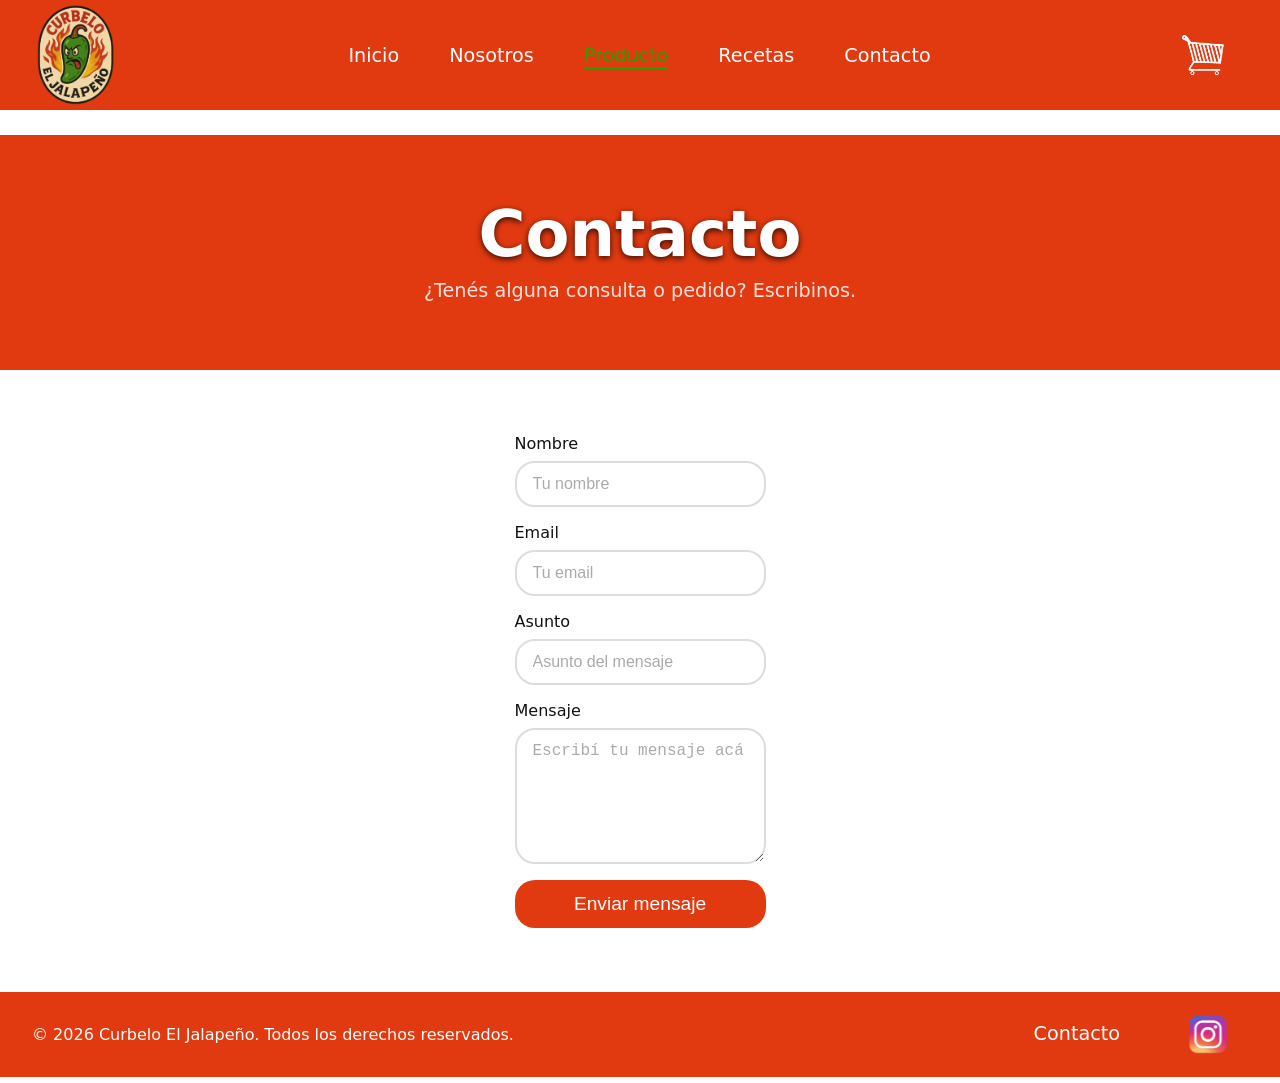
==== pages/contacto.html @ a9bf5a0f "Reorganizo páginas en carpeta pages y actualizo rutas Creación de la carpeta pages, donde fueron mov" ====
<!DOCTYPE html>
<html lang="es">
<head>
  <meta charset="UTF-8">
  <meta name="viewport" content="width=device-width, initial-scale=1.0">
  <meta name="description" content="Curbelo El Jalapeño — jalapeños artesanales con identidad mexicano-argentina. Elaboración 100% artesanal, sabor único y picante equilibrado.">
    <!-- Autor y robots -->
  <meta name="author" content="Curbelo El Jalapeño">
  <meta name="robots" content="index, follow">
  <!-- Open Graph (para compartir en redes sociales) -->
  <meta property="og:title" content="Curbelo El Jalapeño">
  <meta property="og:description" content="Jalapeños artesanales con identidad mexicano-argentina.">
  <meta property="og:type" content="website">
  <meta property="og:url" content="https://curbeloeljalapenio.com">
  <link rel="stylesheet" href="../css/estilos.css">
  <title>Contacto | Curbelo El Jalapeño</title>
</head>
<body>

  <header>
    <nav class="nav">
           <a href="../index.html"><img src="../img/logo.png" alt="Logo Cubelo el Jalapeño"></a>
        <ul class="menu" id="menu">
            <li><a href="../index.html">Inicio</a></li>
            <li><a href="nosotros.html">Nosotros</a></li>
            <li><a href="producto.html"  class="activo">Producto</a></li>
            <li><a href="recetas.html">Recetas</a></li>
            <li><a href="contacto.html">Contacto</a></li>
        </ul>
            <div class="carrito">
           <a href="tienda.html"><img src="../img/carrito.png" alt="Carrito de compra"></a>
            </div>

            <button class="nav__hamburguesa" id="hamburguesa" aria-label="Abrir menú">
              <span></span>
              <span></span>
              <span></span>
            </button>
      </nav>
  </header>

  <main>

    <section class="contacto-hero">
      <h1>Contacto</h1>
      <p>¿Tenés alguna consulta o pedido? Escribinos.</p>
    </section>

    <section class="contacto-form">
      <form action="mailto:contacto@curbeloeljalapenio.com" method="POST" enctype="text/plain">
        
        <div class="form-grupo">
          <label for="nombre">Nombre</label>
          <input type="text" id="nombre" name="nombre" placeholder="Tu nombre" required>
        </div>

        <div class="form-grupo">
          <label for="email">Email</label>
          <input type="email" id="email" name="email" placeholder="Tu email" required>
        </div>

        <div class="form-grupo">
          <label for="asunto">Asunto</label>
          <input type="text" id="asunto" name="asunto" placeholder="Asunto del mensaje" required>
        </div>

        <div class="form-grupo">
          <label for="mensaje">Mensaje</label>
          <textarea id="mensaje" name="mensaje" rows="6" placeholder="Escribí tu mensaje acá" required></textarea>
        </div>

        <button type="submit" class="btn-enviar">Enviar mensaje</button>

      </form>
    </section>

  </main>

  <footer>
    <p>© 2026 Curbelo El Jalapeño. Todos los derechos reservados.</p>
    <div class="infofooter">
      <p><a href="contacto.html">Contacto</a></p>
      <a href="https://www.instagram.com/curbeloeljalapenio/">
        <img src="../img/instagram.png" alt="Instagram Curbelo El Jalapeño">
      </a>
    </div>
  </footer>

  <script>
      const hamburguesa = document.getElementById('hamburguesa');
      const menu = document.getElementById('menu');

      hamburguesa.addEventListener('click', () => {
        menu.classList.toggle('abierto');
      });
    </script>

</body>
</html>
---- css/estilos.css ----
.tienda-producto, .tienda-form, .contacto-form, .recetas-lista {
  max-width: 1100px;
  margin: 0 auto;
  padding: 0 2rem;
}

.recetas-hero .recetas-hero-contenido, .nosotros-hero .nosotros-hero-contenido, .banner-texto {
  position: relative;
  z-index: 1;
  text-align: center;
}

* {
  margin: 0;
  padding: 0;
  box-sizing: border-box;
}

body {
  background-color: #ffffff;
  font-family: system-ui, -apple-system, sans-serif;
  font-size: 16px;
  display: flex;
  flex-direction: column;
  min-height: 100vh;
}

main {
  flex: 1;
  display: flex;
  flex-direction: column;
}

img {
  max-width: 100%;
  height: auto;
  display: block;
}

h1, h2, h3, h4, h5, h6 {
  font-weight: 700;
  line-height: 1.1;
}

p {
  line-height: 1.5;
}

.rojo {
  color: red;
}

.verde {
  color: #27a102;
}

.celeste {
  color: rgb(25, 209, 233);
}

header {
  background-color: rgb(226, 58, 16);
  position: sticky;
  top: 0;
  z-index: 100;
}

.nav {
  display: flex;
  justify-content: space-between;
  align-items: center;
  height: 110px;
  padding: 0 2rem;
}
.nav img {
  height: 120px;
  transition: all 0.4s ease;
}
.nav img:hover {
  transform: scale(1.05);
}

.menu {
  display: flex;
  gap: 50px;
  list-style: none;
  margin: 0;
  padding: 0;
}
.menu a {
  text-decoration: none;
  color: #ffffff;
  font-size: 1.2rem;
  transition: all 0.4s ease;
}
.menu a:hover {
  color: #27a102;
}
.menu a.activo {
  color: #27a102;
  border-bottom: 2px solid #27a102;
}

.carrito img {
  height: 50px;
  transition: all 0.4s ease;
}
.carrito img:hover {
  transform: scale(1.1);
}

.nav__hamburguesa {
  display: none;
  flex-direction: column;
  gap: 5px;
  cursor: pointer;
  padding: 0.5rem;
  background: none;
  border: none;
}
.nav__hamburguesa span {
  display: block;
  width: 28px;
  height: 3px;
  background-color: #ffffff;
  border-radius: 2px;
  transition: all 0.4s ease;
}

@media (max-width: 768px) {
  .nav {
    display: grid;
    grid-template-columns: 1fr auto 1fr;
    position: relative;
  }
  .nav a:first-child {
    justify-self: start;
  }
  .nav .nav__hamburguesa {
    display: flex;
    justify-self: end;
    order: 3;
  }
  .nav .carrito {
    justify-self: center;
    order: 2;
  }
  .menu {
    display: none;
    position: absolute;
    top: 110px;
    left: 0;
    right: 0;
    background-color: rgb(226, 58, 16);
    flex-direction: column;
    gap: 0;
    padding: 1rem 0;
    z-index: 99;
  }
  .menu.abierto {
    display: flex;
  }
  .menu a {
    display: block;
    padding: 1rem 2rem;
    border-bottom: 1px solid rgba(255, 255, 255, 0.1);
  }
}
@media (max-width: 576px) {
  .nav {
    height: 80px;
  }
  .nav img {
    height: 85px;
  }
}
footer {
  background-color: rgb(226, 58, 16);
  display: flex;
  justify-content: space-between;
  align-items: center;
  padding: 1rem 2rem;
}
footer p {
  color: #ffffff;
}
footer .infofooter {
  display: flex;
  align-items: center;
  gap: 3rem;
}
footer .infofooter img {
  width: 80px;
  transition: all 0.4s ease;
}
footer .infofooter img:hover {
  transform: scale(1.1);
}
footer .infofooter a {
  text-decoration: none;
  color: #ffffff;
  font-size: 1.2rem;
}

.banner {
  height: 450px;
  position: relative;
  background-size: cover;
  background-position: center;
  display: flex;
  align-items: center;
  justify-content: center;
}
.banner::before {
  content: "";
  position: absolute;
  inset: 0;
  background-color: rgba(0, 0, 0, 0.4);
}
.banner {
  margin-bottom: 20px;
}
.banner:last-child {
  margin-bottom: 0;
}

.banner-producto {
  background-image: url(../img/bannerproducto.png);
  background-position: center 60%;
}

.banner-nosotros {
  background-image: url(../img/bannernosotros.avif);
  background-position: center;
}

.banner-receta {
  background-image: url(../img/bannerrecetas.png);
  background-position: center 40%;
}

.banner-texto {
  width: 100%;
  display: flex;
  justify-content: space-between;
  align-items: center;
  padding: 0 2rem;
  animation: fadeInUp 0.8s ease both;
}
.banner-texto h2 {
  max-width: 45%;
  text-align: center;
  font-size: clamp(2rem, 4vw, 3.5rem);
  font-weight: 600;
  line-height: 1.1;
  color: #ffffff;
  text-shadow: 0 2px 6px rgba(0, 0, 0, 0.8);
}
.banner-texto a {
  display: inline-block;
  padding: 0.8rem 2rem;
  background-color: rgb(226, 58, 16);
  color: #ffffff;
  border-radius: 20px;
  text-decoration: none;
  font-size: 1.2rem;
  font-weight: 500;
  transition: all 0.4s ease;
  border: none;
  cursor: pointer;
}
.banner-texto a:hover {
  background-color: #111111;
  color: #ffffff;
}
@media (max-width: 768px) {
  .banner-texto {
    flex-direction: column;
    gap: 2rem;
    text-align: center;
  }
  .banner-texto h2 {
    max-width: 90%;
  }
}

@keyframes fadeInUp {
  from {
    opacity: 0;
    transform: translateY(30px);
  }
  to {
    opacity: 1;
    transform: translateY(0);
  }
}
.producto-detalle {
  display: grid;
  grid-template-columns: 1fr 1fr;
  gap: 4rem;
  align-items: center;
  padding: 2rem 2rem;
}
@media (max-width: 768px) {
  .producto-detalle {
    grid-template-columns: 1fr;
  }
}

.producto-imagen img {
  width: 100%;
  border-radius: 20px;
}

.producto-info {
  display: flex;
  flex-direction: column;
  gap: 2rem;
}
.producto-info h1 {
  font-size: clamp(2rem, 4vw, 3rem);
  color: #111111;
}
.producto-info h2 {
  font-size: 1.5rem;
  color: rgb(226, 58, 16);
  margin-bottom: 0.5rem;
}
.producto-info p {
  font-size: 1.2rem;
  line-height: 1.7;
  color: #111111;
}

.producto-botones {
  display: flex;
  gap: 1rem;
  margin-top: 1rem;
}

.btn-comprar {
  display: inline-block;
  padding: 0.8rem 2rem;
  text-decoration: none;
  background-color: rgb(226, 58, 16);
  color: #ffffff;
  border-radius: 20px;
  font-size: 1.2rem;
  font-weight: 500;
  transition: all 0.4s ease;
}
.btn-comprar:hover {
  background-color: #111111;
  color: #ffffff;
}

.btn-recetas {
  display: inline-block;
  padding: 0.8rem 2rem;
  text-decoration: none;
  background-color: #27a102;
  color: #ffffff;
  border-radius: 20px;
  font-size: 1.2rem;
  font-weight: 500;
  transition: all 0.4s ease;
}
.btn-recetas:hover {
  background-color: #111111;
  color: #ffffff;
}

.nosotros-hero {
  height: 225px;
  position: relative;
  background-size: cover;
  background-position: center;
  display: flex;
  align-items: center;
  justify-content: center;
}
.nosotros-hero::before {
  content: "";
  position: absolute;
  inset: 0;
  background-color: rgba(0, 0, 0, 0.4);
}
.nosotros-hero {
  background-image: url(../img/bannernosotros.avif);
  background-position: center;
}
.nosotros-hero .nosotros-hero-contenido h1 {
  color: #ffffff;
  text-shadow: 0 2px 6px rgba(0, 0, 0, 0.8);
  font-size: clamp(2rem, 5vw, 4rem);
}

.nosotros-historia {
  padding: 4rem 2rem;
  max-width: 750px;
  margin: 0 auto;
  text-align: center;
}
.nosotros-historia h2 {
  font-size: clamp(1.5rem, 3vw, 2.5rem);
  color: rgb(226, 58, 16);
  margin-bottom: 2rem;
}
.nosotros-historia p {
  font-size: 1.2rem;
  line-height: 1.8;
  color: #111111;
  margin-bottom: 1rem;
}

.nosotros-valores {
  display: grid;
  grid-template-columns: repeat(3, 1fr);
  gap: 2rem;
  padding: 2rem 2rem;
  margin-bottom: 4rem;
}
.nosotros-valores .valor-card {
  text-align: center;
  padding: 1rem;
  border-radius: 20px;
  background-color: #27a102;
  box-shadow: 0 4px 15px rgba(0, 0, 0, 0.2);
}
.nosotros-valores .valor-card span {
  font-size: 2rem;
}
.nosotros-valores .valor-card h3 {
  color: #ffffff;
  font-size: 1.5rem;
  margin: 1rem 0 0.5rem 0;
}
.nosotros-valores .valor-card p {
  color: rgba(255, 255, 255, 0.85);
  font-size: 1rem;
  line-height: 1.6;
  font-weight: 600;
}
@media (max-width: 768px) {
  .nosotros-valores {
    grid-template-columns: 1fr;
  }
}

.recetas-hero {
  height: 225px;
  position: relative;
  background-size: cover;
  background-position: center;
  display: flex;
  align-items: center;
  justify-content: center;
}
.recetas-hero::before {
  content: "";
  position: absolute;
  inset: 0;
  background-color: rgba(0, 0, 0, 0.4);
}
.recetas-hero {
  background-image: url(../img/bannerrecetas.png);
  background-position: center 40%;
}
.recetas-hero .recetas-hero-contenido h1 {
  color: #ffffff;
  text-shadow: 0 2px 6px rgba(0, 0, 0, 0.8);
  font-size: clamp(2rem, 5vw, 4rem);
}
.recetas-hero .recetas-hero-contenido p {
  color: rgba(255, 255, 255, 0.85);
  font-size: 1.2rem;
  margin-top: 0.5rem;
}

.recetas-lista {
  padding: 4rem 2rem;
  display: flex;
  flex-direction: column;
  gap: 4rem;
}

.receta-bloque {
  display: grid;
  grid-template-columns: 1fr 1fr;
  gap: 3rem;
  align-items: center;
}
@media (max-width: 768px) {
  .receta-bloque {
    grid-template-columns: 1fr;
  }
}
.receta-bloque .receta-imagen img {
  width: 100%;
  height: 350px;
  object-fit: cover;
  border-radius: 20px;
}
.receta-bloque .receta-contenido h2 {
  font-size: clamp(1.5rem, 3vw, 2rem);
  color: rgb(226, 58, 16);
  margin-bottom: 2rem;
}
.receta-bloque .receta-contenido h3 {
  font-size: 1.2rem;
  color: #111111;
  margin-bottom: 0.5rem;
}
.receta-bloque .receta-contenido ul {
  list-style: disc;
  padding-left: 2rem;
  margin-bottom: 2rem;
}
.receta-bloque .receta-contenido ul li {
  font-size: 1rem;
  line-height: 1.8;
  color: #111111;
}
.receta-bloque .receta-contenido p {
  font-size: 1rem;
  line-height: 1.8;
  color: #111111;
}

.receta-invertida .receta-imagen {
  order: 2;
}
.receta-invertida .receta-contenido {
  order: 1;
}
@media (max-width: 768px) {
  .receta-invertida .receta-imagen {
    order: 1;
  }
  .receta-invertida .receta-contenido {
    order: 2;
  }
}

.contacto-hero {
  background-color: rgb(226, 58, 16);
  text-align: center;
  margin-top: 25px;
  padding: 4rem 2rem;
}
.contacto-hero h1 {
  color: #ffffff;
  text-shadow: 0 2px 6px rgba(0, 0, 0, 0.8);
  font-size: clamp(2rem, 5vw, 4rem);
}
.contacto-hero p {
  color: rgba(255, 255, 255, 0.85);
  font-size: 1.2rem;
  margin-top: 0.5rem;
}

.contacto-form {
  padding: 4rem 2rem;
}
.contacto-form form {
  display: flex;
  flex-direction: column;
  gap: 1rem;
  width: 100%;
}

.form-grupo {
  display: flex;
  flex-direction: column;
  gap: 0.5rem;
  width: 100%;
}
.form-grupo label {
  font-size: 1rem;
  font-weight: 500;
  color: #111111;
}
.form-grupo input,
.form-grupo textarea {
  width: 100%;
  padding: 0.75rem 1rem;
  border: 2px solid #dddddd;
  border-radius: 20px;
  font-size: 1rem;
  color: #111111;
  transition: all 0.4s ease;
}
.form-grupo input:focus,
.form-grupo textarea:focus {
  outline: none;
  border-color: rgb(226, 58, 16);
}
.form-grupo input::placeholder,
.form-grupo textarea::placeholder {
  color: #aaaaaa;
}
.form-grupo textarea {
  resize: vertical;
}

.btn-enviar {
  display: inline-block;
  padding: 0.8rem 2rem;
  background-color: rgb(226, 58, 16);
  color: #ffffff;
  border-radius: 20px;
  text-decoration: none;
  font-size: 1.2rem;
  font-weight: 500;
  transition: all 0.4s ease;
  border: none;
  cursor: pointer;
}
.btn-enviar:hover {
  background-color: #111111;
  color: #ffffff;
}
.btn-enviar {
  width: 100%;
  text-align: center;
}

.tienda-hero {
  background-color: rgb(226, 58, 16);
  text-align: center;
  margin-top: 25px;
  padding: 4rem 2rem;
}
.tienda-hero h1 {
  color: #ffffff;
  text-shadow: 0 2px 6px rgba(0, 0, 0, 0.8);
  font-size: clamp(2rem, 5vw, 4rem);
}
.tienda-hero p {
  color: rgba(255, 255, 255, 0.85);
  font-size: 1.2rem;
  margin-top: 0.5rem;
}

.tienda-producto {
  display: grid;
  grid-template-columns: 1fr 1fr;
  gap: 4rem;
  align-items: center;
  padding: 4rem 2rem;
}
@media (max-width: 768px) {
  .tienda-producto {
    grid-template-columns: 1fr;
  }
}
.tienda-producto .tienda-producto-imagen img {
  width: 100%;
  border-radius: 20px;
}
.tienda-producto .tienda-producto-info {
  display: flex;
  flex-direction: column;
  gap: 1rem;
}
.tienda-producto .tienda-producto-info h2 {
  font-size: clamp(1.8rem, 3vw, 2.5rem);
  color: #111111;
}
.tienda-producto .tienda-producto-info .tienda-descripcion {
  font-size: 1.2rem;
  color: #111111;
}
.tienda-producto .tienda-producto-info .tienda-precio {
  font-size: 2rem;
  font-weight: 700;
  color: rgb(226, 58, 16);
}

.tienda-cantidad {
  display: flex;
  flex-direction: column;
  gap: 0.5rem;
}
.tienda-cantidad label {
  font-size: 1rem;
  font-weight: 500;
  color: #111111;
}
.tienda-cantidad .cantidad-control {
  display: flex;
  align-items: center;
  gap: 0.5rem;
}
.tienda-cantidad .cantidad-control button {
  width: 40px;
  height: 40px;
  background-color: rgb(226, 58, 16);
  color: #ffffff;
  border: none;
  border-radius: 20px;
  font-size: 1.5rem;
  cursor: pointer;
  transition: all 0.4s ease;
}
.tienda-cantidad .cantidad-control button:hover {
  background-color: #111111;
}
.tienda-cantidad .cantidad-control input {
  width: 70px;
  height: 40px;
  text-align: center;
  border: 2px solid #dddddd;
  border-radius: 20px;
  font-size: 1.2rem;
  font-weight: 500;
  color: #111111;
}
.tienda-cantidad .cantidad-control input:focus {
  outline: none;
  border-color: rgb(226, 58, 16);
}

.tienda-subtotal {
  font-size: 1.2rem;
  color: #111111;
  font-weight: 500;
}

.tienda-form {
  padding-bottom: 4rem;
  display: grid;
  grid-template-columns: 1fr 1fr;
  grid-template-areas: "datos    pago" "datos    tarjeta" "resumen  resumen";
  gap: 3rem;
}
@media (max-width: 768px) {
  .tienda-form {
    grid-template-columns: 1fr;
    grid-template-areas: "datos" "pago" "tarjeta" "resumen";
  }
}

.tienda-form-bloque {
  background-color: #f5f5f5;
  padding: 2rem;
  border-radius: 20px;
}
.tienda-form-bloque h2 {
  font-size: 1.5rem;
  color: rgb(226, 58, 16);
  margin-bottom: 2rem;
}
.tienda-form-bloque .form-grupo {
  display: flex;
  flex-direction: column;
  gap: 0.5rem;
  margin-bottom: 1rem;
}
.tienda-form-bloque .form-grupo label {
  font-size: 1rem;
  font-weight: 500;
  color: #111111;
}
.tienda-form-bloque .form-grupo input {
  width: 100%;
  padding: 0.75rem 1rem;
  border: 2px solid #dddddd;
  border-radius: 20px;
  font-size: 1rem;
  color: #111111;
  transition: all 0.4s ease;
}
.tienda-form-bloque .form-grupo input:focus {
  outline: none;
  border-color: rgb(226, 58, 16);
}
.tienda-form-bloque .form-grupo input::placeholder {
  color: #aaaaaa;
}

.metodo-pago {
  display: flex;
  flex-direction: column;
  gap: 1rem;
}
.metodo-pago .metodo-opcion {
  display: flex;
  align-items: center;
  gap: 0.5rem;
  font-size: 1.2rem;
  color: #111111;
  cursor: pointer;
}
.metodo-pago .metodo-opcion input[type=radio] {
  width: 18px;
  height: 18px;
  accent-color: rgb(226, 58, 16);
}

.tienda-tarjeta-fila {
  display: grid;
  grid-template-columns: 1fr 1fr;
  gap: 1rem;
}

.tienda-resumen {
  background-color: #f5f5f5;
  padding: 2rem;
  border-radius: 20px;
  grid-area: resumen;
}
.tienda-resumen h2 {
  font-size: 1.5rem;
  color: rgb(226, 58, 16);
  margin-bottom: 2rem;
}
.tienda-resumen .resumen-linea {
  display: flex;
  justify-content: space-between;
  align-items: center;
  padding: 0.5rem 0;
  border-bottom: 1px solid #dddddd;
  font-size: 1rem;
  color: #111111;
}
.tienda-resumen .resumen-linea:last-of-type {
  border-bottom: none;
}
.tienda-resumen .resumen-total {
  font-size: 1.2rem;
  font-weight: 700;
  color: rgb(226, 58, 16);
  margin-top: 0.5rem;
}

.btn-confirmar {
  display: inline-block;
  padding: 0.8rem 2rem;
  background-color: rgb(226, 58, 16);
  color: #ffffff;
  border-radius: 20px;
  text-decoration: none;
  font-size: 1.2rem;
  font-weight: 500;
  transition: all 0.4s ease;
  border: none;
  cursor: pointer;
}
.btn-confirmar:hover {
  background-color: #111111;
  color: #ffffff;
}
.btn-confirmar {
  width: 100%;
  text-align: center;
  margin-top: 2rem;
}

.tienda-form-bloque:nth-child(1) {
  grid-area: datos;
}

.tienda-form-bloque:nth-child(2) {
  grid-area: pago;
}

.tienda-form-bloque:nth-child(3) {
  grid-area: tarjeta;
}

/*# sourceMappingURL=estilos.css.map */
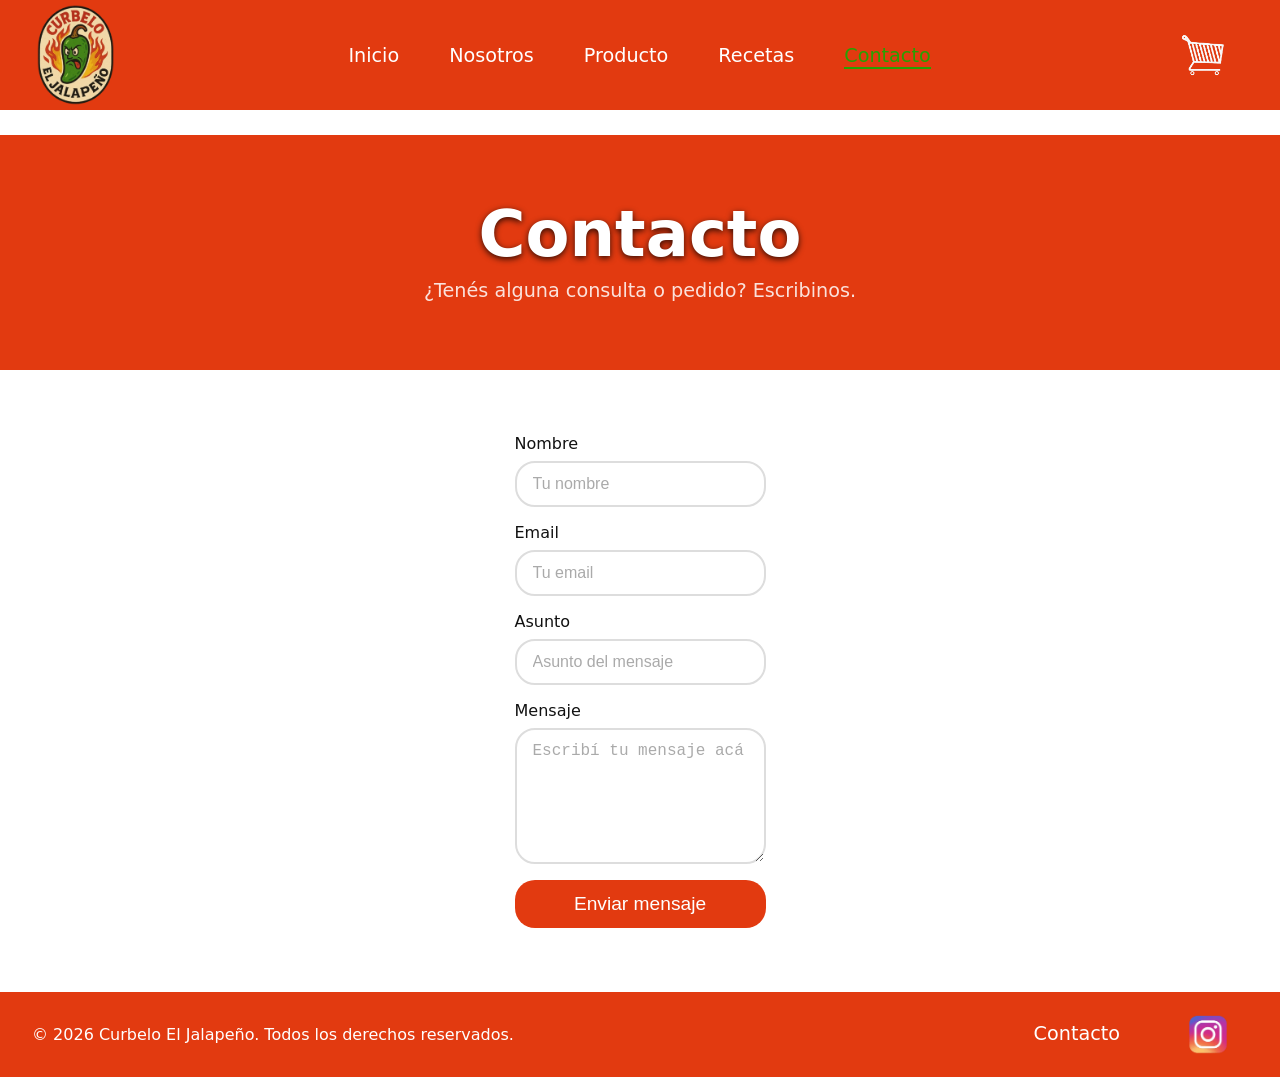
==== commit 99856f16: "Modificación del class="activo" Se corrige los class="activo" en los enlaces del nav" ====
--- a/pages/contacto.html
+++ b/pages/contacto.html
@@ -23,9 +23,9 @@
         <ul class="menu" id="menu">
             <li><a href="../index.html">Inicio</a></li>
             <li><a href="nosotros.html">Nosotros</a></li>
-            <li><a href="producto.html"  class="activo">Producto</a></li>
+            <li><a href="producto.html">Producto</a></li>
             <li><a href="recetas.html">Recetas</a></li>
-            <li><a href="contacto.html">Contacto</a></li>
+            <li><a href="contacto.html" class="activo">Contacto</a></li>
         </ul>
             <div class="carrito">
            <a href="tienda.html"><img src="../img/carrito.png" alt="Carrito de compra"></a>
